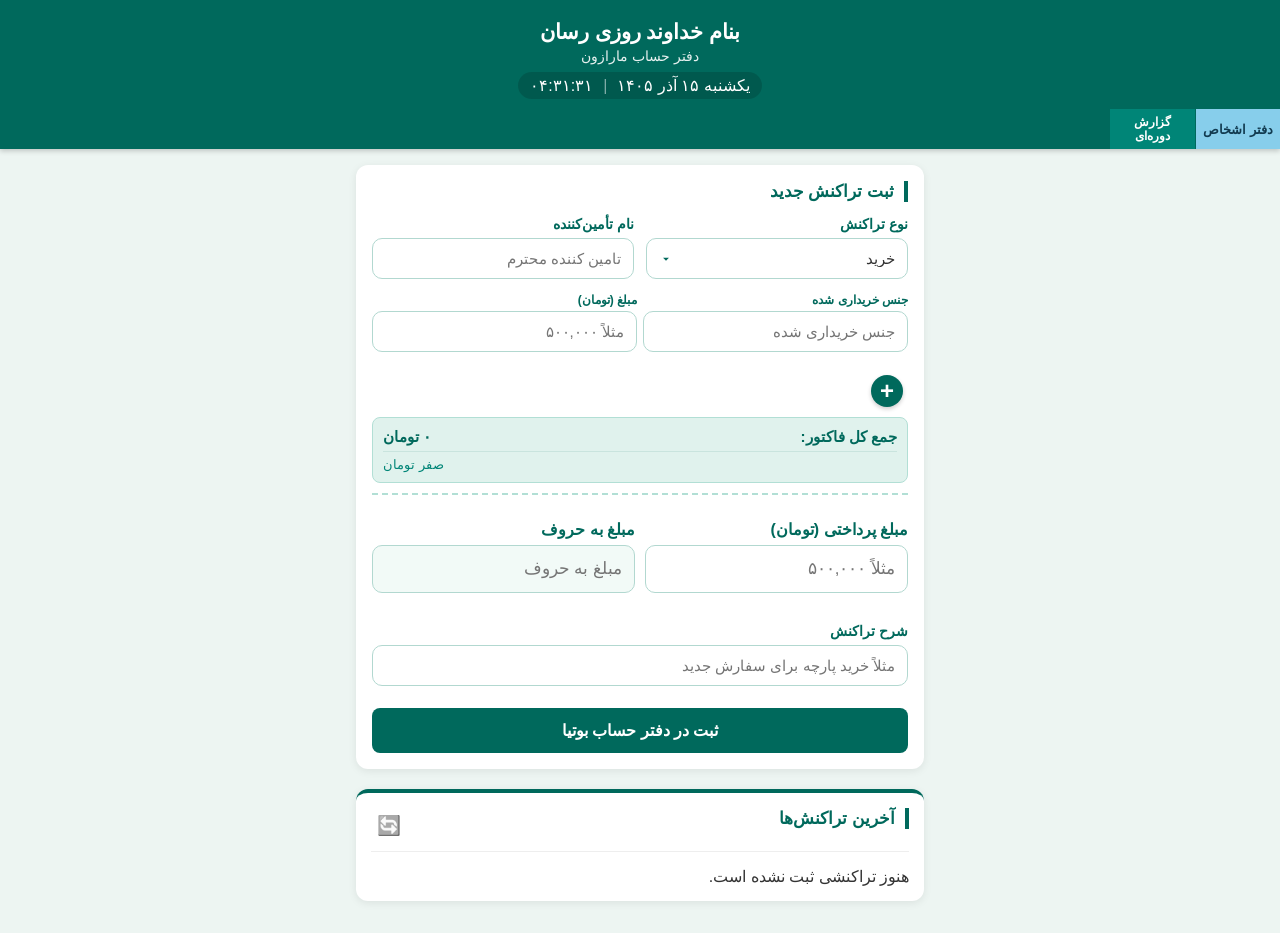
==== index.html @ 7fa41192 "feat: initial commit for marazon ledger" ====
<!DOCTYPE html>
<html lang="fa" dir="rtl">
<head>
    <meta charset="UTF-8" />
    <meta name="viewport" content="width=device-width, initial-scale=1.0, maximum-scale=1.0, user-scalable=no" />
    <title>دفتر حساب مارازون</title>
    <meta name="theme-color" content="#00695c" />
    <link rel="manifest" href="./manifest.json" />
    <link rel="stylesheet" href="./style.css" />

    <style>
        html, body { width: 100%; max-width: 100%; overflow-x: hidden; margin: 0; padding: 0; }
        .app-header { background: #00695c; color: #ffffff; padding: 20px 0 0; text-align: center; box-shadow: 0 2px 5px rgba(0, 0, 0, 0.2); position: relative; display: flex; flex-direction: column; align-items: center; min-height: 130px; }
        .datetime-container { display: flex; flex-direction: row-reverse; justify-content: center; align-items: center; gap: 10px; margin-top: 8px; margin-bottom: 50px; padding: 4px 12px; border-radius: 20px; background: rgba(0, 0, 0, 0.15); font-family: Tahoma, sans-serif; font-size: 1rem; }
        .header-tabs { display: flex; position: absolute; right: 0; bottom: 0; height: 40px; gap: 1px; }
        .tab-item { flex: 1; min-width: 80px; display: flex; align-items: center; justify-content: center; padding: 0 6px; border: none; color: #ffffff; font-size: 0.8rem; font-weight: bold; text-decoration: none; cursor: pointer; }
        .tab-parties { background: #87ceeb; color: #123b50; } .tab-reports { background: #008577; font-size: 0.75rem; }



        #itemsContainer { display: flex; flex-direction: column; gap: 0px !important; }
        #itemsContainer .item-row { position: relative; margin-bottom: 2px !important; padding: 0 !important; }
        #itemsContainer .form-row { gap: 6px !important; margin-bottom: 0px !important; flex-wrap: nowrap !important; }
        #itemsContainer .form-group { margin-bottom: 0px !important; flex: 1; min-width: 0; }
        #itemsContainer .form-group label { margin-bottom: 4px; font-size: 0.75rem; white-space: nowrap; overflow: hidden; }
        
        /* حالت خرید (دو ستونه) */
        #itemsContainer .form-row.two-columns .form-group:nth-child(1) { flex: 2; } 
        #itemsContainer .form-row.two-columns .form-group:nth-child(2) { display: none; } /* مخفی سازی تعداد */
        #itemsContainer .form-row.two-columns .form-group:nth-child(3) { flex: 2; }
        #itemsContainer .form-row.two-columns .col-total-wrapper { display: none; }

        /* حالت فروش (چهار ستونه) */
        #itemsContainer .form-row.four-columns .form-group:nth-child(1) { flex: 1.8; } 
        #itemsContainer .form-row.four-columns .form-group:nth-child(2) { flex: 1; display: block; }
        #itemsContainer .form-row.four-columns .form-group:nth-child(3) { flex: 1.5; }
        #itemsContainer .form-row.four-columns .col-total-wrapper { display: block; flex: 1.8; }

        #calcSection { border-bottom: 2px dashed #b2dfd5; padding-bottom: 10px; margin-bottom: 15px; }

        .total-summary-row { background: #e0f2ed; padding: 10px; border-radius: 8px; margin-top: 10px; border: 1px solid #b2dfd5; }
        .total-summary-row .total-amount-box { display: flex; justify-content: space-between; align-items: center; font-weight: bold; color: #00695c; font-size: 0.95rem; }
        .total-summary-row .total-words { font-size: 0.8rem; color: #008577; margin-top: 5px; text-align: left; border-top: 1px solid rgba(0,105,92, 0.1); padding-top: 5px; }

        .add-row-container { display: flex; justify-content: flex-start; margin-top: 5px; padding-right: 5px; }
        .add-row-button { width: 32px; height: 32px; display: inline-flex; align-items: center; justify-content: center; border: none; border-radius: 50%; background: #00695c; color: #ffffff; font-size: 1.5rem; font-weight: bold; cursor: pointer; box-shadow: 0 2px 4px rgba(0,0,0,0.2); transition: transform 0.1s; }
        .add-row-button:active { transform: scale(0.9); }

        .row-amount-words { min-height: 14px; height: 14px; margin-top: 2px; color: #00695c; font-size: 0.65rem; line-height: 14px; overflow: hidden; white-space: nowrap; text-overflow: ellipsis; }
        
        .payment-row { display: flex; gap: 10px; margin-bottom: 16px; margin-top: 10px; }
        .payment-row .form-group { flex: 1; min-width: 0; }
        #paidAmountWords { background: #f2faf7; color: #00695c; }
        .btn-submit { width: 100%; margin-top: 8px; padding: 13px; border: none; border-radius: 8px; background: #00695c !important; color: #ffffff !important; font-weight: bold; cursor: pointer; }
        
        .hidden { display: none !important; }

        .transactions-section { margin-top: 20px; padding: 15px; background: #fff; border-top: 4px solid #00695c; }
        .section-header { display: flex; justify-content: space-between; align-items: center; margin-bottom: 15px; border-bottom: 1px solid #eee; padding-bottom: 8px; }
        .refresh-btn { background: none; border: none; font-size: 1.2rem; cursor: pointer; filter: grayscale(1); transition: 0.3s; }
        .refresh-btn:active { transform: rotate(180deg); }

        .transaction-card { background: #ffffff; border-radius: 10px; padding: 12px; margin-bottom: 12px; border-right: 5px solid #ccc; box-shadow: 0 2px 8px rgba(0,0,0,0.08); border: 1px solid #eee; border-right-width: 5px; }
        .transaction-card-positive { border-right-color: #2e7d32; background: #f1f8e9; }
        .transaction-card-negative { border-right-color: #c62828; background: #ffebee; }

        .transaction-main-row { display: flex; justify-content: space-between; align-items: flex-start; gap: 10px; }
        .transaction-info { flex: 1; min-width: 0; }

        .transaction-title-row { display: flex; align-items: center; gap: 8px; margin-bottom: 4px; }
        .transaction-party { font-weight: bold; font-size: 0.95rem; color: #333; white-space: nowrap; overflow: hidden; text-overflow: ellipsis; }
        .transaction-type { font-size: 0.65rem; background: rgba(0,0,0,0.05); padding: 2px 6px; border-radius: 4px; color: #666; }

        .transaction-meta { display: flex; flex-wrap: wrap; gap: 10px; margin-bottom: 6px; font-size: 0.7rem; color: #666; }
        .transaction-meta-item { display: inline-flex; align-items: center; gap: 4px; white-space: nowrap; }

        .transaction-items { font-size: 0.75rem; color: #555; background: rgba(255,255,255,0.6); padding: 6px; border-radius: 6px; margin-top: 5px; }
        .transaction-item-line { display: flex; justify-content: space-between; border-bottom: 1px dotted #ddd; padding: 2px 0; }

        .transaction-amount-box { text-align: left; min-width: 110px; }
        .transaction-amount-label { font-size: 0.7rem; color: #666; margin-bottom: 2px; }
        .transaction-amount { display: block; font-weight: bold; font-size: 1rem; direction: ltr; color: #111; }
        .transaction-amount-positive { color: #2e7d32; }
        .transaction-amount-negative { color: #c62828; }
        .transaction-currency { font-size: 0.65rem; color: #777; }

        .transaction-description { font-size: 0.7rem; color: #7f8c8d; margin-top: 6px; font-style: italic; }
        .transaction-paid { font-size: 0.75rem; color: #00695c; font-weight: bold; margin-top: 6px; border-top: 1px dashed rgba(0,105,92,0.2); padding-top: 4px; }

        .transaction-meta-icon { font-size: 0.85rem; line-height: 1; }

        @media (max-width: 480px) {
            html {
        font-size: 18px; /* قبلاً معمولاً 16px بوده */
    }

      label, input, select, textarea {
        font-size: 2rem !important; /* حدود 2 سایز بزرگ‌تر */
    }
            #transactionForm > .form-row { display: flex !important; flex-direction: row !important; flex-wrap: nowrap !important; gap: 10px !important; }
            #transactionForm > .form-row > .form-group { flex: 1 1 0 !important; min-width: 0 !important; }
            #itemsContainer .form-row { flex-direction: row !important; }
            #itemsContainer input, #itemsContainer select { font-size: 0.8rem; padding: 8px 4px; }
            #itemsContainer .form-group label { font-size: 0.65rem; }
            .payment-row { display: flex !important; flex-direction: row !important; flex-wrap: nowrap !important; gap: 10px !important; }
            .tab-item { font-size: 0.65rem !important; min-width: 65px !important; padding: 0 4px !important; }
            label { font-size: 0.7rem !important; }
            input, select { font-size: 0.85rem !important; }
        }
    </style>
</head>
<body>
    <div id="appShell">
        <header class="app-header">
            <h1>بنام خداوند روزی رسان</h1>
            <h3>دفتر حساب مارازون</h3>
            <div class="datetime-container">
                <span id="liveClock">۰۰:۰۰:۰۰</span><span style="opacity: 0.5;">|</span><span id="todayDate">در حال دریافت...</span>
            </div>
            <div class="header-tabs">
                <a href="./parties.html" class="tab-item tab-parties">دفتر اشخاص</a>
                <a href="./report.html" class="tab-item tab-reports">گزارش دوره‌ای</a>
            </div>
        </header>

        <main class="container">
            <section class="card">
                <h2>ثبت تراکنش جدید</h2>

                <div id="databaseStatus" class="transactions-error" role="alert" hidden>
                    <span id="databaseError"></span>
                    <button id="retryDatabase" type="button">تلاش دوباره</button>
                </div>
                <form id="transactionForm">
                    <div class="form-row">
                        <div class="form-group">
                            <label for="type">نوع تراکنش</label>
                            <select id="type" required onchange="onTransactionTypeChange()">
                                <option value="buy">خرید</option>
                                <option value="sell">فروش</option>
                                <option value="receive">دریافت وجه (طلب)</option>
                                <option value="payment">پرداخت وجه (بدهی)</option>
                                <option value="expense">ثبت هزینه</option>
                            </select>
                        </div>
                        <div class="form-group" id="partyGroup">
                            <label id="partyLabel" for="partySelect">نام تأمین‌کننده</label>
                            <input type="text" id="partySelect" list="partyList" placeholder="تأمین‌کننده محترم" autocomplete="off" />
                            <datalist id="partyList"></datalist>
                        </div>
                    </div>

                    <div id="calcSection">
                        <div id="itemsContainer">
                            <div class="item-row">
                                <div class="form-row two-columns" id="rowLayout">
                                    <div class="form-group">
                                        <label class="item-type-label">جنس خریداری‌شده</label>
                                        <input type="text" class="product-category" list="productsList" placeholder="انتخاب یا تایپ جنس" value="پارچه" autocomplete="off" />
                                    </div>
                                    <div class="form-group">
                                        <label class="qty-label">تعداد</label>
                                        <input type="text" class="row-qty" inputmode="decimal" placeholder="تعداد" oninput="calculateRowTotal(this)" />
                                    </div>
                                    <div class="form-group">
                                        <label class="amount-label">مبلغ (تومان)</label>
                                        <input type="text" class="row-amount" inputmode="numeric" placeholder="مثلاً ۵۰۰,۰۰۰" oninput="handleRowAmount(this)" />
                                        <div class="row-amount-words"></div>
                                    </div>
                                    <div class="form-group col-total-wrapper">
                                        <label>مجموع (تومان)</label>
                                        <input type="text" class="row-total" placeholder="۰" readonly tabindex="-1" />
                                        <div class="row-total-words" style="min-height: 14px; height: 14px; margin-top: 2px; color: #008577; font-size: 0.65rem;"></div>
                                    </div>
                                </div>
                            </div>
                        </div>
                        <div class="add-row-container">
                            <button type="button" class="add-row-button" onclick="addNewRow()">+</button>
                        </div>

                        <div class="total-summary-row">
                            <div class="total-amount-box">
                                <span>جمع کل فاکتور:</span>
                                <span id="grandTotalLabel">۰ تومان</span>
                            </div>
                            <div id="grandTotalWords" class="total-words">صفر تومان</div>
                        </div>
                    </div>

                    <div class="payment-row">
                        <div class="form-group">
                            <label id="paidAmountLabel" for="paidAmount">مبلغ پرداختی (تومان)</label>
                            <input type="text" id="paidAmount" inputmode="numeric" placeholder="مثلاً ۵۰۰,۰۰۰" />
                        </div>
                        <div class="form-group">
                            <label for="paidAmountWords">مبلغ به حروف</label>
                            <input type="text" id="paidAmountWords" placeholder="مبلغ به حروف" readonly tabindex="-1" />
                        </div>
                    </div>

                    <div class="form-group" id="descriptionGroup">
                        <label for="description">شرح تراکنش</label>
                        <input type="text" id="description" placeholder="مثلاً خرید پارچه برای سفارش جدید" />
                    </div>
                    <button type="submit" class="btn-submit">ثبت در دفتر حساب بوتیا</button>
                </form>
            </section>

            <section class="card transactions-section">
                <div class="section-header">
                    <h2>آخرین تراکنش‌ها</h2>
                    <button type="button" onclick="loadTransactions()" class="refresh-btn" title="بروزرسانی لیست">🔄</button>
                </div>
                <div id="transactionsList">
                    <div style="text-align: center; padding: 20px; color: #999;">در حال بارگذاری لیست...</div>
                </div>
            </section>
        </main>
    </div>

    <datalist id="productsList">
        <option value="پارچه"></option>
        <option value="وسایل طراحی و دوخت"></option>
        <option value="متفرقه"></option>
    </datalist>

    <script src="./clock.js"></script>
    <script src="./db.js"></script>
    <script src="./finance.js"></script>
    <script type="module" src="./app.js"></script>
    
    <datalist id="expensesList">
        <option value="اجاره کارگاه"></option>
        <option value="قبض آب"></option>
        <option value="قبض برق"></option>
        <option value="قبض گاز"></option>
        <option value="هزینه حمل و نقل"></option>
        <option value="متفرقه"></option>
    </datalist>
<script src="./pwa.js"></script>
</body>
</html>
---- style.css ----
/* ===================================================
   دفتر حساب مجموعه بوتیا - Style.css (اصلاح شده کامل)
   =================================================== */

:root{
    --primary-color:#00695c;
    --primary-dark:#004d40;
    --primary-light:#008577;
    --secondary-color:#f5f5f5;
    --danger-color:#d32f2f;
    --success-color:#388e3c;
    --text-color:#333;
    --border-color:#b2d8d0;
    --orange-report:#008577;
}

*{
    box-sizing:border-box;
}

html,
body{
    width:100%;
    max-width:100%;
    overflow-x:hidden;
}

body{
    margin:0;
    padding:0;
    font-family:'Tahoma', sans-serif;
    background:#edf5f2;
    color:var(--text-color);
    direction:rtl;
}

/* ===================== هدر ===================== */

.app-header{
    background:var(--primary-color);
    color:#fff;
    padding:20px 0 0 0;
    text-align:center;
    box-shadow:0 2px 5px rgba(0,0,0,0.2);
    position:relative;
    display:flex;
    flex-direction:column;
    align-items:center;
    min-height:130px;
}

.app-header h1{
    margin:0;
    font-size:1.3rem;
}

.app-header h3{
    margin:4px 0 0 0;
    font-size:0.9rem;
    opacity:0.9;
    font-weight:normal;
}

.datetime-container{
    display:flex;
    flex-direction:row-reverse;
    justify-content:center;
    align-items:center;
    gap:10px;
    direction:rtl;
    margin-top:8px;
    font-family:'Tahoma', sans-serif;
    font-size:1rem;
    background:rgba(0,0,0,0.15);
    padding:4px 12px;
    border-radius:20px;
    width:fit-content;
    margin-bottom:12px;
}

/* ===================== کانتینر اصلی ===================== */

.container{
    max-width:600px;
    margin:0 auto;
    padding:16px;
}

/* ===================== کارت‌ها ===================== */

.card{
    background:#fff;
    border-radius:12px;
    box-shadow:0 2px 8px rgba(0,0,0,0.08);
    padding:16px;
    margin-bottom:16px;
}

.card h2,
.card h3{
    margin:0 0 14px 0;
    font-size:1.05rem;
    color:var(--primary-color);
    border-right:4px solid var(--primary-color);
    padding-right:10px;
}

/* ===================== فرم‌ها ===================== */

form{
    display:flex;
    flex-direction:column;
}

.form-row{
    display:flex;
    flex-wrap:wrap;
    flex-direction:row;
    gap:12px;
    width:100%;
}

.form-group{
    display:flex;
    flex-direction:column;
    flex:1 1 calc(50% - 6px);
    min-width:140px;
    margin-bottom:14px;
}

.form-group label{
    display:block;
    margin-bottom:6px;
    font-size:0.9rem;
    font-weight:bold;
    color:var(--primary-color);
}

/* ===================== اصلاح بخش اقلام ===================== */

#itemsContainer .item-row{
    margin-bottom:8px !important;
}

#itemsContainer .form-row{
    gap:8px !important;
}

#itemsContainer .form-group{
    margin-bottom:0 !important;
}

.row-amount-words{
    font-size:0.75rem;
    color:var(--primary-light);
    min-height:16px;
    margin-top:4px;
}

/* ===================== Input / Select ===================== */

input[type="text"],
input[type="number"],
select{
    width:100%;
    padding:11px 12px;
    border:1px solid var(--border-color);
    border-radius:10px;
    font-family:inherit;
    font-size:0.95rem;
    background:#fff;
    color:var(--text-color);
    outline:none;
    box-sizing:border-box;
}

input:focus,
select:focus{
    border-color:var(--primary-color);
    box-shadow:0 0 0 3px rgba(0,105,92,0.12);
}

select{
    appearance:none;
    -webkit-appearance:none;
    background-image:url("data:image/svg+xml;utf8,<svg xmlns='http://www.w3.org/2000/svg' width='14' height='14' viewBox='0 0 24 24' fill='%2300695c'><path d='M7 10l5 5 5-5z'/></svg>");
    background-repeat:no-repeat;
    background-position:left 12px center;
    padding-left:32px;
}

/* ===================== دکمه ثبت ===================== */

.btn-submit{
    width:100%;
    margin-top:8px;
    padding:13px;
    border:none;
    border-radius:8px;
    background:var(--primary-color) !important;
    color:#ffffff !important;
    font-weight:bold;
    font-size:1rem;
    cursor:pointer;
    font-family:inherit;
}

/* ===================== مبلغ پرداختی/دریافتی ===================== */

#paidAmountLabel,
.payment-row label{
    font-size:1rem;
}

#paidAmount,
#paidAmountWords{
    font-size:1.05rem;
    padding:13px 12px;
}

/* ===================== تراکنش‌ها ===================== */

.transaction-info{
    width:100%;
    min-width:0;
}

.transaction-paid-row{
    display:flex;
    flex-direction:column;
    align-items:stretch;
    gap:8px;
    margin-top:8px;
    padding-top:8px;
    border-top:1px dashed rgba(0,105,92,0.2);
    width:100%;
}

.transaction-paid{
    direction:rtl;
    width:100%;
    min-width:0;
    text-align:right;
    margin-top:0 !important;
    border-top:none !important;
    padding-top:0 !important;
    font-weight:bold;
    line-height:1.9;
    word-break:break-word;
    overflow-wrap:anywhere;
}

.transaction-paid .transaction-amount-positive,
.transaction-paid .transaction-amount-negative{
    display:inline;
    word-break:break-word;
    overflow-wrap:anywhere;
}

.transaction-delete-btn{
    border:none;
    background:#d32f2f;
    color:#fff;
    border-radius:10px;
    padding:10px 16px;
    font-size:0.95rem;
    font-weight:bold;
    cursor:pointer;
    white-space:nowrap;
    width:auto;
    min-width:72px;
    max-width:max-content;
    align-self:flex-start;
    margin:0;
    text-align:center;
}

.transaction-delete-btn:active{
    transform:scale(0.97);
}

/* ===================== واکنش‌گرا (موبایل) ===================== */

@media (max-width:480px){
    .form-row:not(#itemsContainer .form-row){
        flex-direction:column;
    }

    #itemsContainer .form-row{
        flex-direction:row !important;
        flex-wrap:nowrap !important;
    }

    #itemsContainer .form-group{
        min-width:0 !important;
    }

    #itemsContainer input,
    #itemsContainer select{
        padding:10px 8px;
        font-size:0.85rem;
    }
}

@media (max-width:480px){
    body{
        font-size:1.1rem;
    }

    h1,
    h2,
    h3,
    h4,
    h5,
    h6{
        font-size:1.15em !important;
    }

    label,
    input,
    select,
    textarea,
    button,
    a,
    span,
    p,
    li{
        font-size:1.1rem !important;
    }

    .tab-item{
        font-size:1rem !important;
    }

    #itemsContainer input,
    #itemsContainer select{
        font-size:1.1rem !important;
        padding:10px 8px;
    }
}

@media (max-width:480px){
    .payment-row label,
    #paidAmountLabel{
        font-size:1rem !important;
    }

    #paidAmount,
    #paidAmountWords{
        font-size:1rem !important;
        padding:13px 10px !important;
    }

    .transaction-paid-row{
        gap:8px;
        padding-top:6px;
    }

    .transaction-paid{
        font-size:1rem !important;
        line-height:1.9 !important;
    }

    .transaction-delete-btn{
        font-size:0.9rem !important;
        padding:8px 12px !important;
        min-width:68px;
        align-self:flex-start;
    }
}
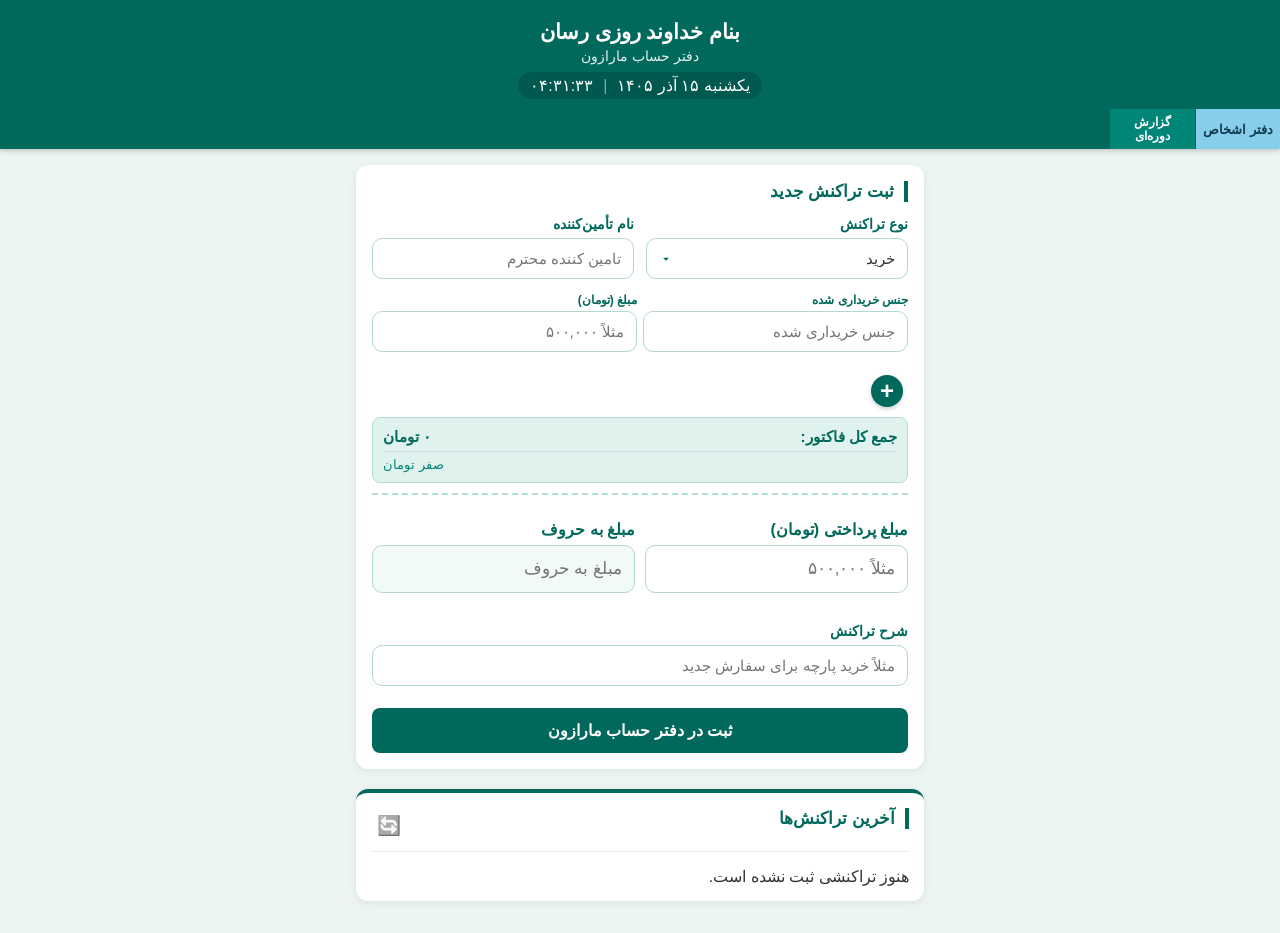
==== commit 1a02a15d: "refactor: update to marazonDB and improve report/parties stability" ====
--- a/index.html
+++ b/index.html
@@ -14,9 +14,8 @@
         .datetime-container { display: flex; flex-direction: row-reverse; justify-content: center; align-items: center; gap: 10px; margin-top: 8px; margin-bottom: 50px; padding: 4px 12px; border-radius: 20px; background: rgba(0, 0, 0, 0.15); font-family: Tahoma, sans-serif; font-size: 1rem; }
         .header-tabs { display: flex; position: absolute; right: 0; bottom: 0; height: 40px; gap: 1px; }
         .tab-item { flex: 1; min-width: 80px; display: flex; align-items: center; justify-content: center; padding: 0 6px; border: none; color: #ffffff; font-size: 0.8rem; font-weight: bold; text-decoration: none; cursor: pointer; }
-        .tab-parties { background: #87ceeb; color: #123b50; } .tab-reports { background: #008577; font-size: 0.75rem; }
-
-
+        .tab-parties { background: #87ceeb; color: #123b50; } 
+        .tab-reports { background: #008577; font-size: 0.75rem; }
 
         #itemsContainer { display: flex; flex-direction: column; gap: 0px !important; }
         #itemsContainer .item-row { position: relative; margin-bottom: 2px !important; padding: 0 !important; }
@@ -26,7 +25,7 @@
         
         /* حالت خرید (دو ستونه) */
         #itemsContainer .form-row.two-columns .form-group:nth-child(1) { flex: 2; } 
-        #itemsContainer .form-row.two-columns .form-group:nth-child(2) { display: none; } /* مخفی سازی تعداد */
+        #itemsContainer .form-row.two-columns .form-group:nth-child(2) { display: none; } /* مخفی‌سازی تعداد */
         #itemsContainer .form-row.two-columns .form-group:nth-child(3) { flex: 2; }
         #itemsContainer .form-row.two-columns .col-total-wrapper { display: none; }
 
@@ -87,25 +86,16 @@
         .transaction-description { font-size: 0.7rem; color: #7f8c8d; margin-top: 6px; font-style: italic; }
         .transaction-paid { font-size: 0.75rem; color: #00695c; font-weight: bold; margin-top: 6px; border-top: 1px dashed rgba(0,105,92,0.2); padding-top: 4px; }
 
-        .transaction-meta-icon { font-size: 0.85rem; line-height: 1; }
-
         @media (max-width: 480px) {
-            html {
-        font-size: 18px; /* قبلاً معمولاً 16px بوده */
-    }
-
-      label, input, select, textarea {
-        font-size: 2rem !important; /* حدود 2 سایز بزرگ‌تر */
-    }
-            #transactionForm > .form-row { display: flex !important; flex-direction: row !important; flex-wrap: nowrap !important; gap: 10px !important; }
+            #transactionForm > .form-row { display: flex !important; flex-direction: row !important; flex-wrap: nowrap !important; gap: 8px !important; }
             #transactionForm > .form-row > .form-group { flex: 1 1 0 !important; min-width: 0 !important; }
             #itemsContainer .form-row { flex-direction: row !important; }
-            #itemsContainer input, #itemsContainer select { font-size: 0.8rem; padding: 8px 4px; }
-            #itemsContainer .form-group label { font-size: 0.65rem; }
-            .payment-row { display: flex !important; flex-direction: row !important; flex-wrap: nowrap !important; gap: 10px !important; }
-            .tab-item { font-size: 0.65rem !important; min-width: 65px !important; padding: 0 4px !important; }
-            label { font-size: 0.7rem !important; }
-            input, select { font-size: 0.85rem !important; }
+            #itemsContainer input, #itemsContainer select { font-size: 0.85rem; padding: 8px 4px; }
+            #itemsContainer .form-group label { font-size: 0.7rem; }
+            .payment-row { display: flex !important; flex-direction: row !important; flex-wrap: nowrap !important; gap: 8px !important; }
+            .tab-item { font-size: 0.7rem !important; min-width: 65px !important; padding: 0 4px !important; }
+            label { font-size: 0.75rem !important; }
+            input, select, textarea { font-size: 0.9rem !important; }
         }
     </style>
 </head>
@@ -203,7 +193,7 @@
                         <label for="description">شرح تراکنش</label>
                         <input type="text" id="description" placeholder="مثلاً خرید پارچه برای سفارش جدید" />
                     </div>
-                    <button type="submit" class="btn-submit">ثبت در دفتر حساب بوتیا</button>
+                    <button type="submit" class="btn-submit">ثبت در دفتر حساب مارازون</button>
                 </form>
             </section>
 
@@ -219,17 +209,13 @@
         </main>
     </div>
 
+    <!-- لیست‌های هوشمند پیشنهادی -->
     <datalist id="productsList">
         <option value="پارچه"></option>
-        <option value="وسایل طراحی و دوخت"></option>
+        <option value="لوازم طراحی و دوخت"></option>
         <option value="متفرقه"></option>
     </datalist>
 
-    <script src="./clock.js"></script>
-    <script src="./db.js"></script>
-    <script src="./finance.js"></script>
-    <script type="module" src="./app.js"></script>
-    
     <datalist id="expensesList">
         <option value="اجاره کارگاه"></option>
         <option value="قبض آب"></option>
@@ -238,6 +224,12 @@
         <option value="هزینه حمل و نقل"></option>
         <option value="متفرقه"></option>
     </datalist>
-<script src="./pwa.js"></script>
+
+    <!-- لود ماژول‌ها -->
+    <script src="./clock.js"></script>
+    <script src="./db.js"></script>
+    <script src="./finance.js"></script>
+    <script type="module" src="./app.js"></script>
+    <script src="./pwa.js"></script>
 </body>
 </html>
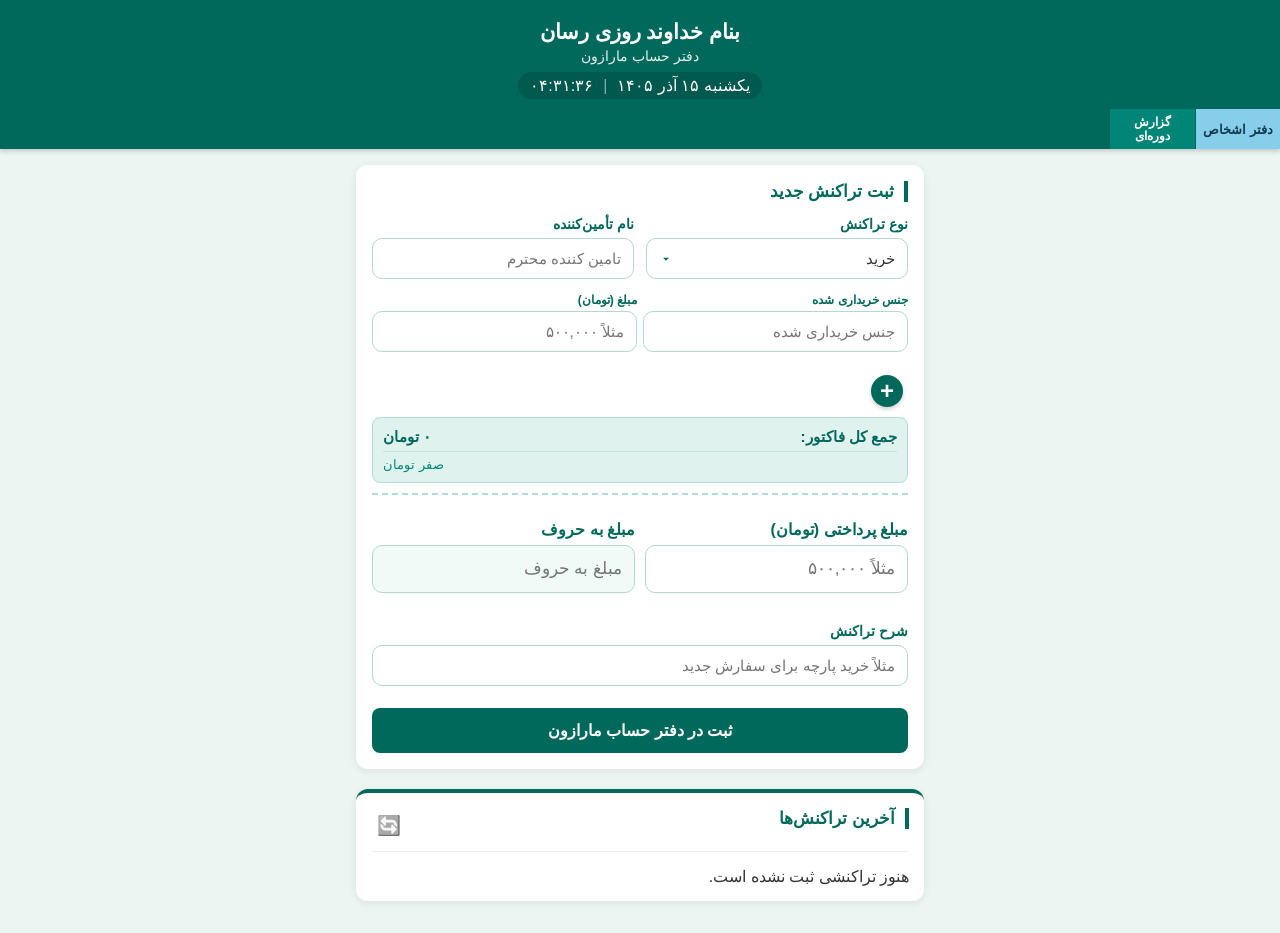
==== commit abc402ff: "Update index, pwa, and sw for stable offline behavior" ====
--- a/index.html
+++ b/index.html
@@ -95,8 +95,119 @@
             .payment-row { display: flex !important; flex-direction: row !important; flex-wrap: nowrap !important; gap: 8px !important; }
             .tab-item { font-size: 0.7rem !important; min-width: 65px !important; padding: 0 4px !important; }
             label { font-size: 0.75rem !important; }
-            input, select, textarea { font-size: 0.9rem !important; }
+            input, select, textarea { font-size: 0.9rem !important; }       
         }
+        /* =========================================
+   تنظیم
+   ========================================= */
+@media (max-width: 480px) {
+
+    /* =====================================
+       فرم ثبت تراکنش
+       بزرگ‌تر شدن فونت به اندازه ۴ پیکسل
+       ===================================== */
+
+    /* لیبل‌های فرم */
+    #transactionForm label {
+        font-size: calc(0.75rem + 4px) !important;
+    }
+
+    /* ورودی‌ها، سلکت‌ها و تکست‌اریا */
+    #transactionForm input,
+    #transactionForm select,
+    #transactionForm textarea {
+        font-size: calc(0.9rem + 4px) !important;
+    }
+
+    /* ورودی‌های بخش اقلام فاکتور */
+    #itemsContainer input,
+    #itemsContainer select {
+        font-size: calc(0.85rem + 4px) !important;
+    }
+
+    /* لیبل‌های بخش اقلام فاکتور */
+    #itemsContainer .form-group label {
+        font-size: calc(0.7rem + 4px) !important;
+    }
+
+    /* متن مبلغ به حروف و متن‌های کمکی */
+    #transactionForm .row-amount-words,
+    #transactionForm .row-total-words {
+        font-size: calc(0.65rem + 4px) !important;
+    }
+
+    /* جمع کل فاکتور */
+    #transactionForm .total-summary-row .total-amount-box {
+        font-size: calc(0.95rem + 4px) !important;
+    }
+
+    #transactionForm .total-summary-row .total-words {
+        font-size: calc(0.8rem + 4px) !important;
+    }
+
+    /* دکمه ثبت بدون تغییر اندازه فونت */
+    #transactionForm .btn-submit {
+        font-size: inherit !important;
+    }
+
+
+    /* =====================================
+       لیست تراکنش‌ها
+       بزرگ‌تر شدن ۲ پیکسل نسبت به کد قبلی
+       ===================================== */
+
+    /* عنوان لیست تراکنش‌ها */
+    .transactions-section h2 {
+        font-size: 1.5rem !important;
+    }
+
+    /* نام طرف حساب */
+    .transaction-party {
+        font-size: 0.95rem !important;
+    }
+
+    /* نوع تراکنش */
+    .transaction-type {
+        font-size: 0.65rem !important;
+    }
+
+    /* اطلاعات تکمیلی تراکنش */
+    .transaction-meta {
+        font-size: 0.7rem !important;
+    }
+
+    /* اقلام تراکنش */
+    .transaction-items {
+        font-size: 0.75rem !important;
+    }
+
+    /* برچسب مبلغ */
+    .transaction-amount-label {
+        font-size: 0.7rem !important;
+    }
+
+    /* مبلغ تراکنش */
+    .transaction-amount {
+        font-size: 1rem !important;
+    }
+
+    /* واحد پول */
+    .transaction-currency {
+        font-size: 0.65rem !important;
+    }
+
+    /* شرح تراکنش */
+    .transaction-description {
+        font-size: 0.7rem !important;
+    }
+
+    /* مبلغ پرداختی */
+    .transaction-paid {
+        font-size: 0.75rem !important;
+    }
+}
+
+
     </style>
 </head>
 <body>
